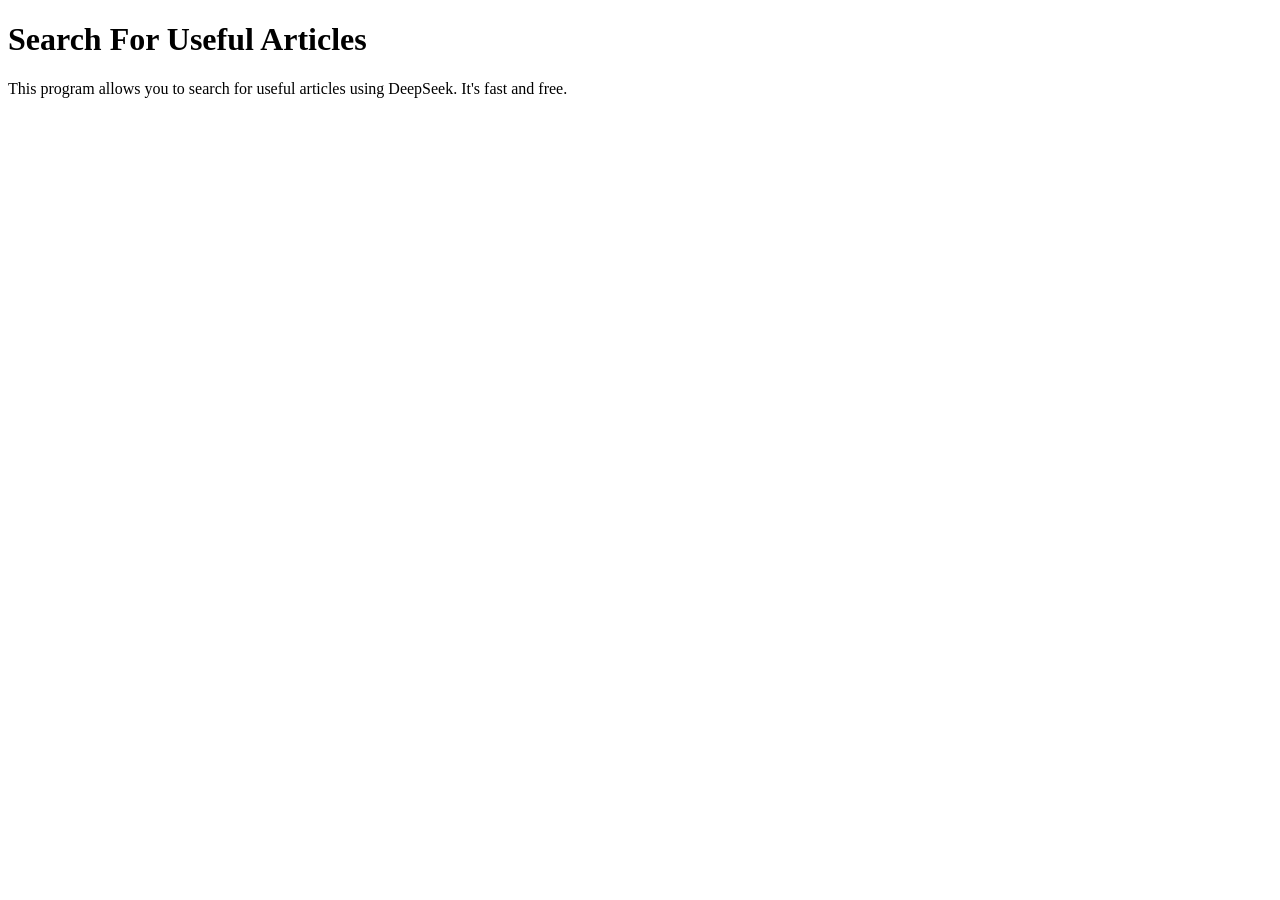
==== index.html @ 17f00e3b "Add files via upload" ====
<!DOCTYPE html>
<html>
<head>
    <meta charset="UTF-8">
    <title>SFUA</title>
</head>
<body>
    <h1>Search For Useful Articles</h1>
    <p>This program allows you to search for useful articles using DeepSeek. It's fast and free.</p>
</body>
</html>
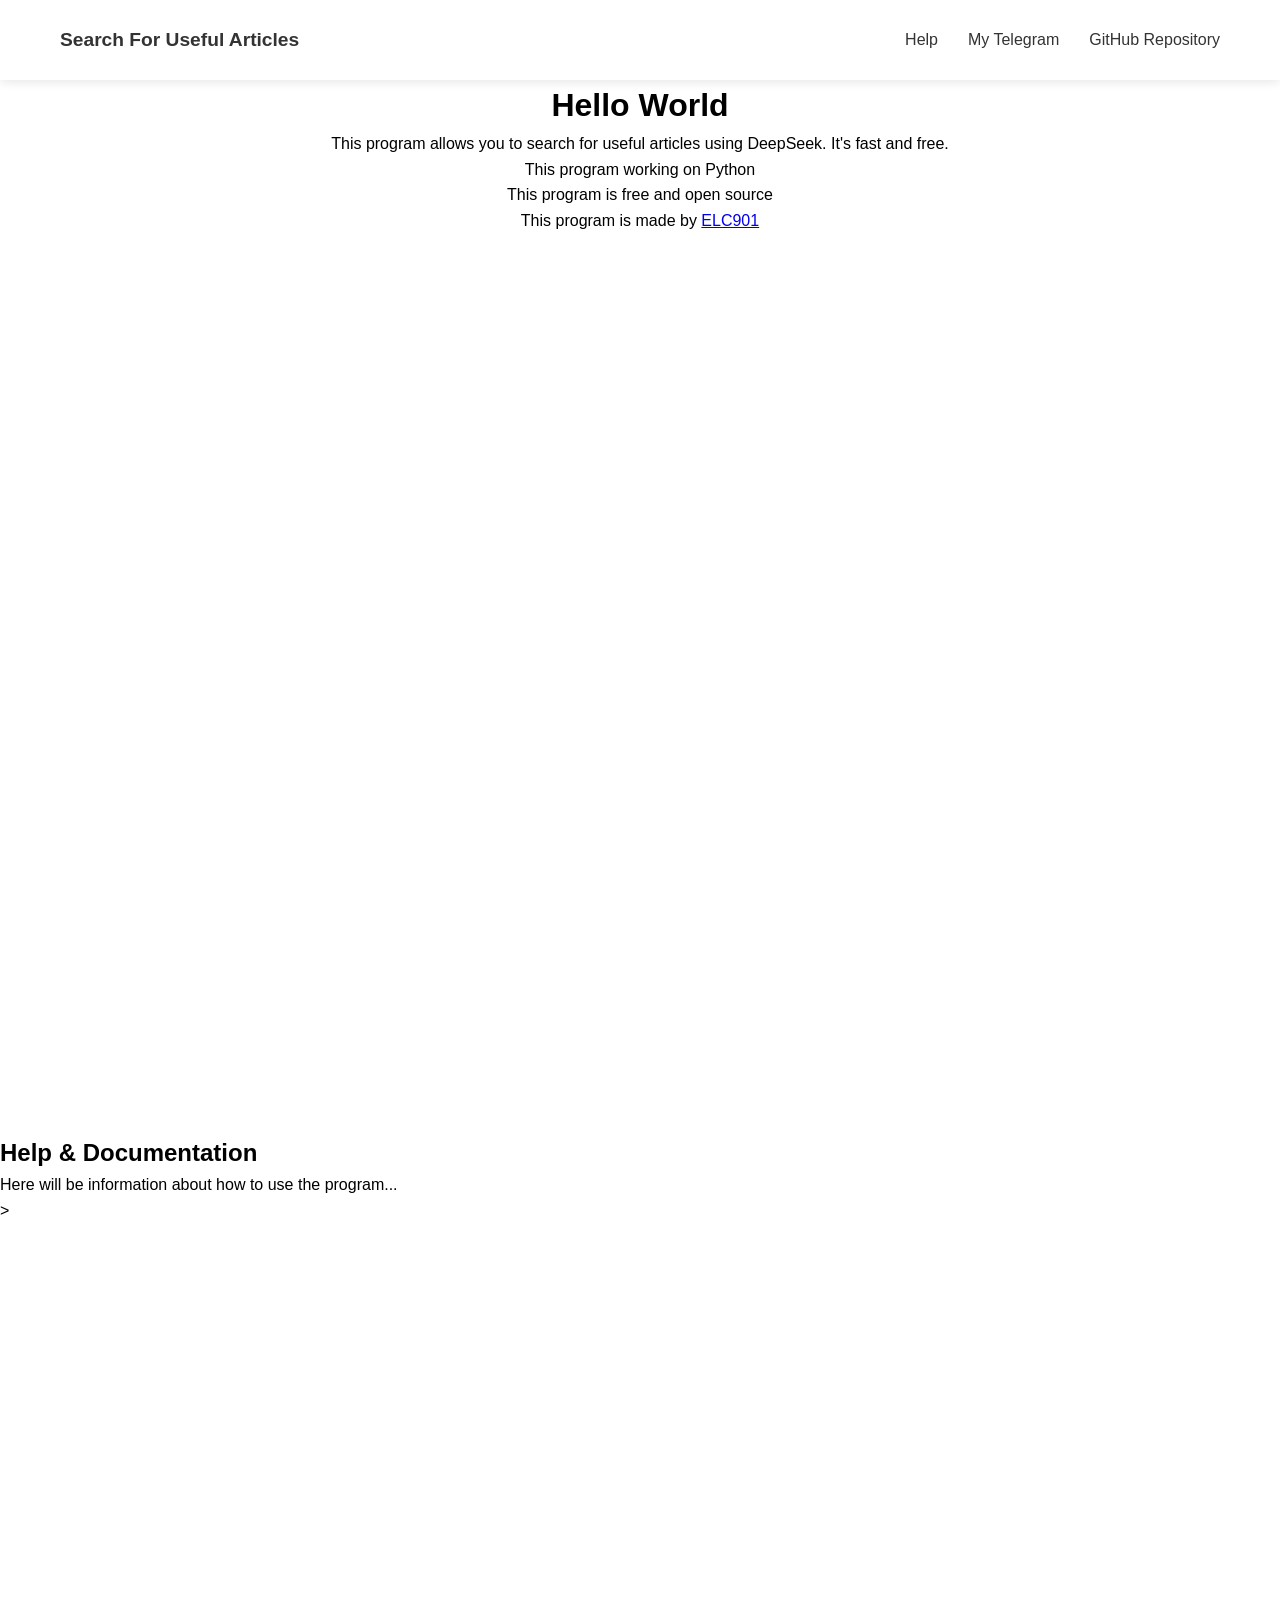
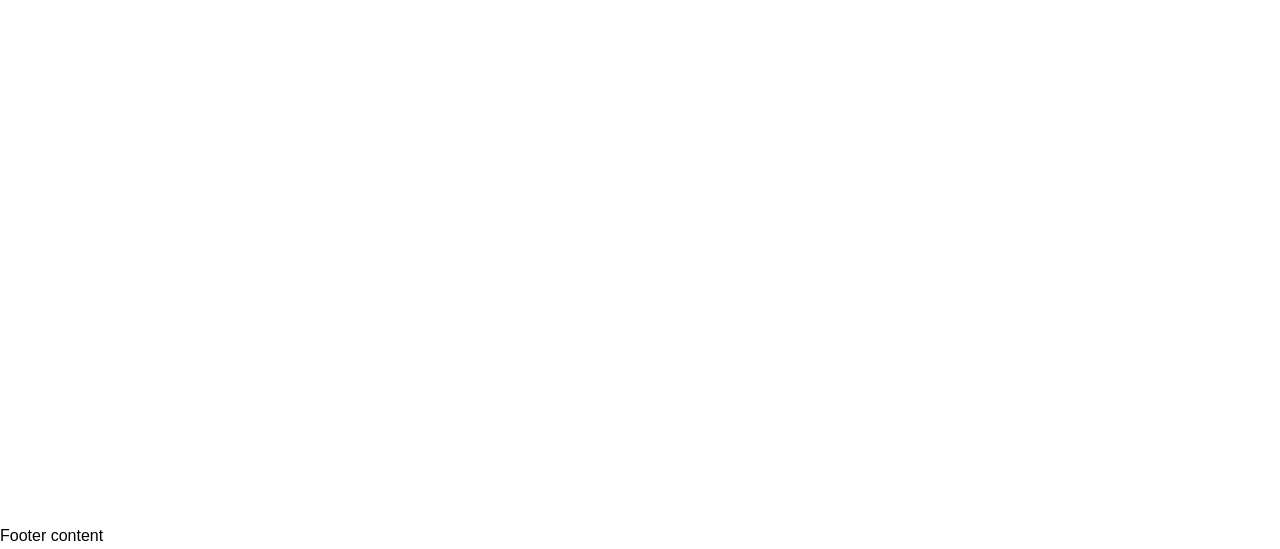
==== commit 69a85cd1: "Add files via upload" ====
--- a/index.html
+++ b/index.html
@@ -1,11 +1,53 @@
 <!DOCTYPE html>
-<html>
+<html lang="ru">
 <head>
     <meta charset="UTF-8">
+    <meta name="viewport" content="width=device-width, initial-scale=1.0">
     <title>SFUA</title>
+    <link rel="stylesheet" href="style.css">
+    <style>
+        html {
+            scroll-behavior: smooth;
+        }
+    
+        .footer {
+            scroll-margin-top: 80px; 
+        }
+    </style>
 </head>
 <body>
-    <h1>Search For Useful Articles</h1>
-    <p>This program allows you to search for useful articles using DeepSeek. It's fast and free.</p>
+    <header class="header">
+        <div class="header__container">
+            <a href="/" class="header__logo">
+                <span class="header__logo-text">Search For Useful Articles</span>
+            </a>
+            <nav class="header__nav">
+                <ul class="header__menu">
+                    <li><a href="#help">Help</a></li>
+                    <li><a href="https://t.me/ELC901">My Telegram</a></li>
+                    <li><a href="https://github.com/ELC-901/search-for-useful-articles">GitHub Repository</a></li>
+                </ul>
+            </nav>
+        </div>
+    </header>
+
+    <main>
+        <div align="center" class="head">
+            <h1>Hello World</h1>
+            <p>This program allows you to search for useful articles using DeepSeek. It's fast and free.</p>
+            <p>This program working on Python</p>
+            <p>This program is free and open source</p>
+            <p>This program is made by <a href="https://github.com/ELC-901">ELC901</a></p>
+        </div>
+        
+        <div id="help" class="help-section" style="margin-top: 100vh;">
+            <h2>Help & Documentation</h2>
+            <p>Here will be information about how to use the program...</p>>
+            <p></p>
+        </div>
+    </main>
+    <footer id="footer" class="footer" style="margin-top: 100vh;">
+        <p>Footer content</p>
+    </footer>
 </body>
-</html>
+</html> 
--- a/style.css
+++ b/style.css
@@ -0,0 +1,66 @@
+
+* {
+    margin: 0;
+    padding: 0;
+    box-sizing: border-box;
+}
+
+body {
+    font-family: -apple-system, BlinkMacSystemFont, 'Segoe UI', Roboto, sans-serif;
+    line-height: 1.6;
+}
+
+/* Стили шапки */
+.header {
+    background: #ffffff;
+    box-shadow: 0 2px 10px rgba(0,0,0,0.1);
+    position: sticky;
+    top: 0;
+    z-index: 1000;
+}
+
+.header__container {
+    max-width: 1200px;
+    margin: 0 auto;
+    padding: 0 20px;
+    display: flex;
+    justify-content: space-between;
+    align-items: center;
+    height: 80px;
+}
+
+
+.header__logo {
+    display: flex;
+    align-items: center;
+    gap: 10px;
+    text-decoration: none;
+    color: #333;
+    font-weight: 600;
+    font-size: 1.2rem;
+}
+
+.header__logo img {
+    height: 40px;
+    width: auto;
+}
+
+
+.header__menu {
+    display: flex;
+    gap: 30px;
+    list-style: none;
+}
+
+.header__menu a {
+    text-decoration: none;
+    color: #333;
+    font-weight: 500;
+    transition: color 0.3s;
+    font-size: 1rem;
+}
+
+.header__menu a:hover {
+    color: #007bff;
+}
+
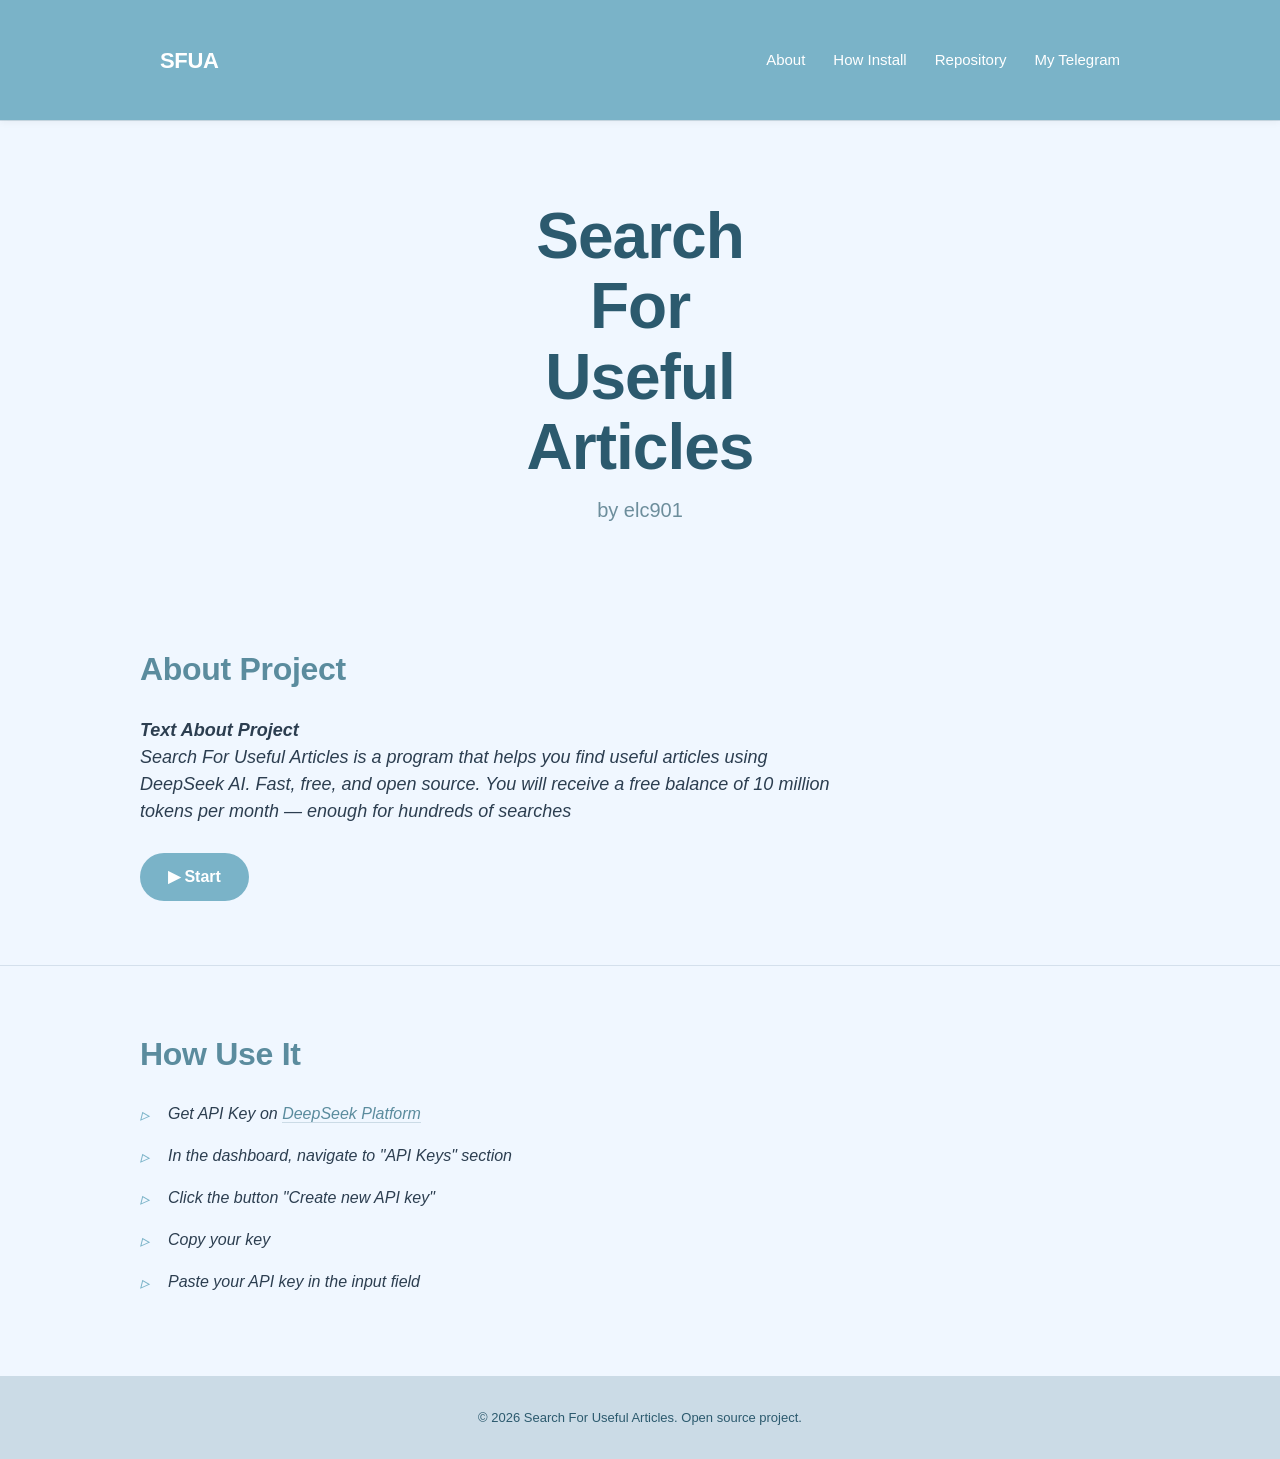
==== commit c495fa5e: "Create a second page ( Search ) Create a second page with search field and button for activate scrip" ====
--- a/index.html
+++ b/index.html
@@ -1,53 +1,321 @@
 <!DOCTYPE html>
-<html lang="ru">
+<html lang="en">
 <head>
     <meta charset="UTF-8">
     <meta name="viewport" content="width=device-width, initial-scale=1.0">
-    <title>SFUA</title>
+    <title>SFUA — Search For Useful Articles</title>
     <link rel="stylesheet" href="style.css">
     <style>
-        html {
-            scroll-behavior: smooth;
-        }
-    
+        * {
+            margin: 0;
+            padding: 0;
+            box-sizing: border-box;
+        }
+
+        body {
+            font-family: 'Inter', -apple-system, BlinkMacSystemFont, 'Segoe UI', Roboto, sans-serif;
+            background: #f0f7ff;
+            color: #2c3e50;
+            line-height: 1.5;
+        }
+
+        .container {
+            width: 1000px;
+            margin: 0 auto;
+        }
+
+        /* Header */
+        .header {
+            background: #7ab3c8;
+            padding: 20px 0;
+            position: sticky;
+            top: 0;
+            z-index: 100;
+            box-shadow: 0 2px 8px rgba(0,0,0,0.05);
+        }
+
+        .header__container {
+            display: flex;
+            justify-content: space-between;
+            align-items: center;
+            width: 1000px;
+            margin: 0 auto;
+        }
+
+        .header__logo {
+            font-size: 22px;
+            font-weight: 700;
+            color: white;
+            text-decoration: none;
+            letter-spacing: -0.3px;
+        }
+
+        .header__nav ul {
+            display: flex;
+            gap: 28px;
+            list-style: none;
+        }
+
+        .header__nav a {
+            color: white;
+            text-decoration: none;
+            font-size: 15px;
+            font-weight: 500;
+            transition: opacity 0.2s;
+        }
+
+        .header__nav a:hover {
+            opacity: 0.8;
+        }
+
+        /* Separator under header */
+        .separator-top {
+            height: 1px;
+            background: #cbdbe6;
+            width: 100%;
+        }
+
+        /* Main title */
+        .hero {
+            text-align: center;
+            padding: 80px 0 40px;
+        }
+
+        .hero__title {
+            font-size: 64px;
+            font-weight: 800;
+            line-height: 1.1;
+            letter-spacing: -1px;
+            color: #2c5a6e;
+            margin-bottom: 20px;
+        }
+
+        .hero__title span {
+            display: block;
+            color: #6d8e9c;
+            font-size: 20px;
+            font-weight: 400;
+            letter-spacing: 0;
+            margin-top: 16px;
+        }
+
+        /* Sections */
+        .section {
+            padding: 64px 0;
+            border-bottom: 1px solid #d4e0ec;
+        }
+
+        .section:last-child {
+            border-bottom: none;
+        }
+
+        .section__title {
+            font-size: 32px;
+            font-weight: 700;
+            color: #5b8c9e;
+            margin-bottom: 24px;
+            letter-spacing: -0.3px;
+        }
+
+        .section__text {
+            font-size: 18px;
+            color: #2c3e50;
+            width: 700px;
+            margin-bottom: 28px;
+        }
+
+        /* Button Start */
+        .btn-start {
+            display: inline-flex;
+            align-items: center;
+            gap: 8px;
+            background: #7ab3c8;
+            color: white;
+            padding: 12px 28px;
+            font-size: 16px;
+            font-weight: 600;
+            border-radius: 40px;
+            text-decoration: none;
+            transition: all 0.2s;
+            border: none;
+            cursor: pointer;
+        }
+
+        .btn-start:hover {
+            background: #5f9bb3;
+            transform: translateY(-1px);
+        }
+
+        /* Instruction list */
+        .instruction-list {
+            list-style: none;
+            padding-left: 0;
+        }
+
+        .instruction-list li {
+            margin-bottom: 18px;
+            padding-left: 28px;
+            position: relative;
+            font-size: 16px;
+            color: #2c3e50;
+        }
+
+        .instruction-list li::before {
+            content: "▹";
+            position: absolute;
+            left: 0;
+            color: #7ab3c8;
+            font-size: 18px;
+        }
+
+        .instruction-list a {
+            color: #5b8c9e;
+            text-decoration: none;
+            border-bottom: 1px solid #cbdbe6;
+        }
+
+        .instruction-list a:hover {
+            color: #2c5a6e;
+        }
+
+        /* Repository block */
+        .repo-links {
+            display: flex;
+            gap: 20px;
+            flex-wrap: wrap;
+            margin: 24px 0 28px;
+        }
+
+        .btn-repo {
+            display: inline-block;
+            padding: 10px 24px;
+            background: #eef3fc;
+            color: #5b8c9e;
+            text-decoration: none;
+            border-radius: 30px;
+            font-weight: 500;
+            font-size: 14px;
+            transition: background 0.2s;
+            border: 1px solid #cbdbe6;
+        }
+
+        .btn-repo:hover {
+            background: #dde9f5;
+        }
+
+        .btn-download {
+            display: inline-block;
+            padding: 10px 24px;
+            background: #7ab3c8;
+            color: white;
+            text-decoration: none;
+            border-radius: 30px;
+            font-weight: 500;
+            font-size: 14px;
+            transition: background 0.2s;
+        }
+
+        .btn-download:hover {
+            background: #5f9bb3;
+        }
+
+        .license-link {
+            color: #6d8e9c;
+            text-decoration: none;
+            border-bottom: 1px solid #cbdbe6;
+            font-size: 14px;
+        }
+
+        /* Contacts */
+        .contacts {
+            display: flex;
+            gap: 32px;
+            flex-wrap: wrap;
+            margin-top: 28px;
+        }
+
+        .contact-item a {
+            color: #2c3e50;
+            text-decoration: none;
+            font-size: 15px;
+            transition: color 0.2s;
+        }
+
+        .contact-item a:hover {
+            color: #7ab3c8;
+        }
+
+        /* Footer */
         .footer {
-            scroll-margin-top: 80px; 
+            background: #cbdbe6;
+            text-align: center;
+            padding: 32px 0;
+            font-size: 13px;
+            color: #2c5a6e;
+        }
+
+        .footer .container {
+            width: 1000px;
+            margin: 0 auto;
         }
     </style>
 </head>
 <body>
     <header class="header">
         <div class="header__container">
-            <a href="/" class="header__logo">
-                <span class="header__logo-text">Search For Useful Articles</span>
-            </a>
+            <a href="/" class="header__logo">SFUA</a>
             <nav class="header__nav">
-                <ul class="header__menu">
-                    <li><a href="#help">Help</a></li>
-                    <li><a href="https://t.me/ELC901">My Telegram</a></li>
-                    <li><a href="https://github.com/ELC-901/search-for-useful-articles">GitHub Repository</a></li>
+                <ul>
+                    <li><a href="#about">About</a></li>
+                    <li><a href="#install">How Install</a></li>
+                    <li><a href="#repository">Repository</a></li>
+                    <li><a href="https://t.me/ecl901">My Telegram</a></li>
                 </ul>
             </nav>
         </div>
     </header>
+    <div class="separator-top"></div>
 
     <main>
-        <div align="center" class="head">
-            <h1>Hello World</h1>
-            <p>This program allows you to search for useful articles using DeepSeek. It's fast and free.</p>
-            <p>This program working on Python</p>
-            <p>This program is free and open source</p>
-            <p>This program is made by <a href="https://github.com/ELC-901">ELC901</a></p>
+        <section class="hero">
+            <div class="container">
+                <div class="hero__title">
+                    Search<br>For<br>Useful<br>Articles
+                    <span>by elc901</span>
+                </div>
+            </div>
+        </section>
+
+        <section id="about" class="section">
+            <div class="container">
+                <h2 class="section__title">About Project</h2>
+                <div class="section__text">
+                    <strong>Text About Project</strong><br>
+                    Search For Useful Articles is a program that helps you find useful articles using DeepSeek AI. Fast, free, and open source.
+                    You will receive a free balance of 10 million tokens per month — enough for hundreds of searches
+                </div>
+                <a href="search.html" class="btn-start">▶ Start</a>
+            </div>
+        </section>
+
+        <section id="install" class="section">
+            <div class="container">
+                <h2 class="section__title">How Use It</h2>
+                <ul class="instruction-list">
+                    <li>Get API Key on <a href="https://platform.deepseek.com">DeepSeek Platform</a></li>
+                    <li>In the dashboard, navigate to "API Keys" section</li>
+                    <li>Click the button "Create new API key"</li>
+                    <li>Copy your key</li>
+                    <li>Paste your API key in the input field</li>
+                </ul>
+            </div>
+        </section>
+    </main>
+
+    <footer class="footer">
+        <div class="container">
+            © 2026 Search For Useful Articles. Open source project.
         </div>
-        
-        <div id="help" class="help-section" style="margin-top: 100vh;">
-            <h2>Help & Documentation</h2>
-            <p>Here will be information about how to use the program...</p>>
-            <p></p>
-        </div>
-    </main>
-    <footer id="footer" class="footer" style="margin-top: 100vh;">
-        <p>Footer content</p>
     </footer>
 </body>
-</html> +</html>
--- a/style.css
+++ b/style.css
@@ -4,7 +4,6 @@
     padding: 0;
     box-sizing: border-box;
 }
-
 body {
     font-family: -apple-system, BlinkMacSystemFont, 'Segoe UI', Roboto, sans-serif;
     line-height: 1.6;
@@ -64,3 +63,13 @@
     color: #007bff;
 }
 
+
+.instruction-list {
+    font-style: italic;
+}
+.section__text {
+    font-style: italic;
+}
+html {
+    scroll-behavior: smooth;
+}
